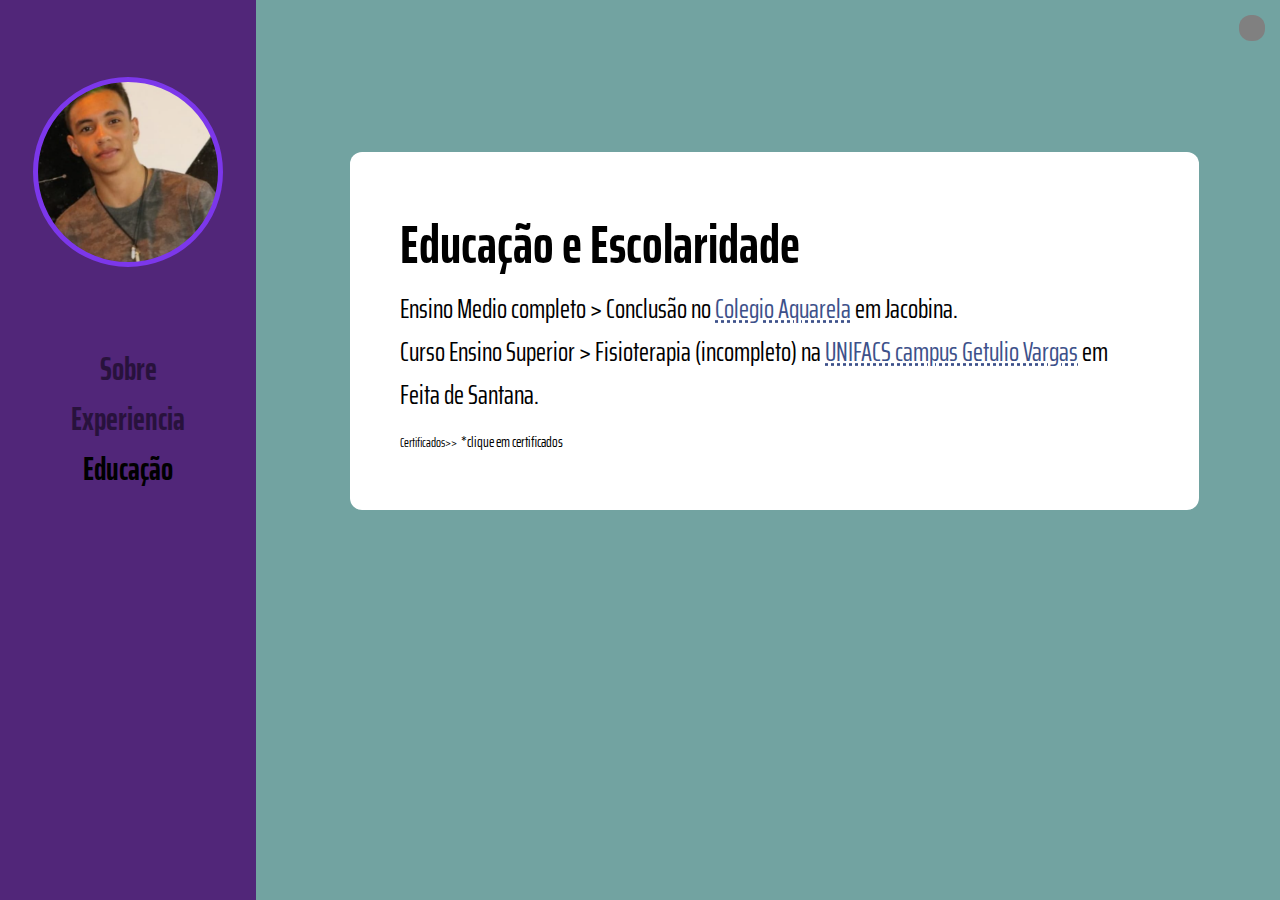
==== src/educação.html @ 2e54c216 "v" ====
<!DOCTYPE html>
<html lang="pt-br">

<head>
    <meta charset="UTF-8">
    <meta http-equiv="X-UA-Compatible" content="IE=edge">
    <meta name="viewport" content="width=device-width, initial-scale=1.0">
    <meta name="description" content="curriculo">
    <meta name="keywords" content="HTML, CSS, JavaScript, Curriculo">
    <meta name="author" content="João Bonifácio">
    <link rel="shortcut icon" href="../img/ico.ico">
    <link rel="stylesheet" href="../css/curriculo.css">
    <link href="https://fonts.googleapis.com/css2?family=Saira+Extra+Condensed:wght@400;500;700&display=swap" rel="stylesheet">
    <title>Curriculo</title>
    <script src="../js/curriculo.js"></script>
</head>

<body onload="carregar()">
    <div class="content">
        <main>
            <div class="main_desktop">
                <!--<h1>Curriculo</h1>-->
                <div class="author1">
                    <div class="author"></div>
                </div>
                <div class="menu">
                    <ul>
                        <li>
                            <h1><a href="../sobre.html">Sobre<br></a></h1>
                        </li>
                        <li>
                            <h1><a href="../src/experiencia.html">Experiencia<br></a></h1>
                        </li>
                        <li>
                            <h1><a class="selected" href="#">Educação<br></a></h1>
                        </li>
                    </ul>
                </div>
            </div>
            <div class="main_mobile">
                <div class="author1">
                    <div class="author"></div>
                </div>
                <div class="menu_mobile">
                    <ul>
                        <li>
                            <h1><a href="../sobre.html">Sobre<br></a></h1>
                        </li>
                        <li>
                            <h1><a href="../src/experiencia.html">Experiencia<br></a></h1>
                        </li>
                        <li>
                            <h1><a class="selected" href="#">Educação<br></a></h1>
                        </li>
                    </ul>
                </div>
            </div>
        </main>
        <aside id="aside">
            <section class="aside1" id="aside1">
                <h1>Educação e Escolaridade</h1>
                <p>Ensino Medio completo > Conclusão no
                    <a href="https://www.google.com/search?gs_ssp=eJzj4tZP1zcsybIwNYgvNGC0UjGoMDdLTjNOMklMNU4ySk0ztDKosDA1SjQxtUhKSUoxM06zNPSSTM7PSU3PzFdILCxNLErNSVTISkzOT8rMSwQAf_EYZg&q=colegio+aquarela+jacobina&oq=colegio+aquarela+&aqs=chrome.1.69i57j46i175i199l2j0j46i175i199j0l2j46i175i199l2.9462j0j7&sourceid=chrome&ie=UTF-8"
                        class="contact">
                        <abbr title="Endereço: R. Margem Rio do Ouro, 418 - Leader, Jacobina - BA, 44700-000">Colegio Aquarela</abbr>
                    </a>em Jacobina.
                </p>
                <p>Curso Ensino Superior > Fisioterapia (incompleto) na
                    <a href="https://www.google.com/search?q=unifacs+campus+getulio+vargas&sxsrf=ALeKk01ZlViH6VKGLJoyCCaq-GW4dwzM7g%3A1626895399426&ei=J3T4YMy9GYDY1sQP1KmC4As&gs_ssp=eJzj4tVP1zc0TDaxNEwpziszYLRSMagwNzQxNrc0tDQwNDQwTrO0AoqkGhqbmZgZmSRamKUZGKV4yZbmZaYlJhcrJCfmFpQWK6SnlpTmZOYrlCUWpScWAwC-yRkI&oq=unifacs+campus+ge&gs_lcp=[base64]&sclient=gws-wiz"
                        class="contact">
                        <abbr title="Endereço: Av. Getúlio Vargas, 2.734 - Parque Getúlio Vargas, Feira de Santana - BA, 44075-525">UNIFACS campus Getulio Vargas</abbr>
                    </a> em Feita de Santana.</p>
                <button class="cursos" onclick="cursos()" onmouseleave="cursos1()">Certificados>></button>
                <span id="cursos1">*clique em certificados</span>
                <div>
                    <p id="cursos"></p>
                </div>
            </section>
            <div class="pop">
                <h1>Certificados</h1>
                <p></p>
            </div>
            <div id="hora"></div>
        </aside>
    </div>
    <div class="clear "></div>
</body>

</html>
---- css/curriculo.css ----
* {
    margin: 0;
    padding: 0;
    box-sizing: border-box;
    font-family: 'Saira Extra Condensed', sans-serif;
}

html,
body {
    height: 100%;
    width: 100%;
}

.content {
    display: flex;
    height: 100%;
    width: 100%;
}

.clear {
    clear: both;
}


/*parte esquerda*/

.main_desktop {
    position: fixed;
    background-color: #512679;
    width: 20%;
    height: 100%;
}

.author1 {
    position: center;
    text-align: center;
    padding: 0;
    width: 190px;
    height: 190px;
    margin: 0 auto;
    margin-top: 30%;
    margin-bottom: 30%;
}

.author {
    background-image: url(../img/me.png);
    background-position: left center;
    background-size: cover;
    position: center;
    height: 100%;
    width: 100%;
    border-radius: 50%;
    border: 5px solid rgb(124, 55, 235);
}

.menu a {
    text-decoration: none;
    color: black;
    opacity: 0.5;
}

a.selected {
    opacity: 1;
}

.menu a:hover {
    opacity: 1;
    color: rgb(124, 55, 235);
}

.main_desktop h1 {
    text-align: center;
}


/*parte direita*/

aside {
    position: fixed;
    height: 100%;
    padding-left: 1%;
    left: 20%;
    width: 80%;
    background-color: rgb(114, 163, 161);
}

.aside1 {
    background-color: white;
    border-radius: 12px;
    margin: 15% 8%;
    font-size: 27px;
    padding: 5%;
    width: auto;
}

.contact {
    color: #3d518a;
    text-decoration: none;
}

.append {
    font-size: 17px;
}

.pop {
    display: none;
    background-color: white;
    border-radius: 12px;
    margin: -12% 8%;
    font-size: 27px;
    padding: 5%;
    width: auto;
}

#hora {
    position: absolute;
    top: 15px;
    right: 15px;
    background-color: grey;
    border-radius: 12px;
    padding: 13px;
}

.cursos {
    border-style: none;
    cursor: pointer;
    background-color: white;
}

#cursos1 {
    font-size: 15px;
}


/*telas menores*/

@media screen and (max-width: 1000px) {
    aside {
        overflow: scroll;
        height: 100%;
        padding-bottom: 200px;
    }
    .main_mobile {
        display: none;
    }
    .main_mobile {
        height: 110px;
        display: block;
        position: fixed;
        width: 100%;
        background-color: #512679;
    }
    .menu_mobile a {
        text-decoration: none;
        color: black;
        opacity: 0.5;
    }
    .menu_mobile a:hover {
        opacity: 1;
        color: rgb(124, 55, 235);
    }
    .main_desktop {
        display: none;
    }
    .author1 {
        display: inline-block;
        margin: 5px;
        margin-right: 30px;
        width: 100px;
        height: 100px;
    }
    .menu_mobile {
        position: absolute;
        display: inline-block;
    }
    .menu_mobile li {
        display: inline-block;
        padding: 35px 20px;
    }
    .menu_mobile h1 {
        font-size: 25px;
    }
    aside {
        position: fixed;
        height: 100%;
        width: 100%;
        top: 110px;
        margin-left: -20%;
        background-color: rgb(114, 163, 161);
    }
    a.selected {
        opacity: 1;
    }
}
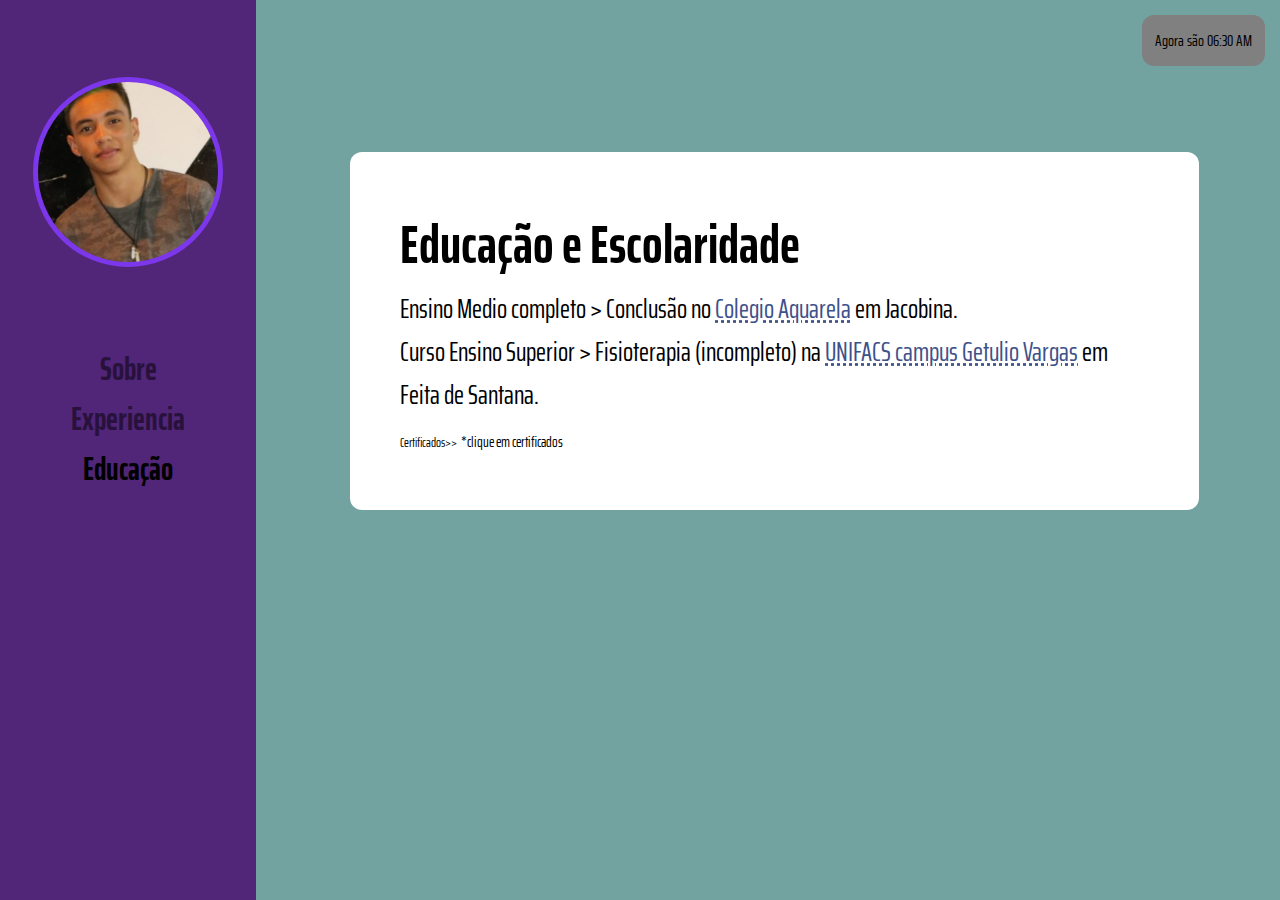
==== commit 642b7cb3: "index" ====
--- a/src/educação.html
+++ b/src/educação.html
@@ -26,7 +26,7 @@
                 <div class="menu">
                     <ul>
                         <li>
-                            <h1><a href="../sobre.html">Sobre<br></a></h1>
+                            <h1><a href="../index.html">Sobre<br></a></h1>
                         </li>
                         <li>
                             <h1><a href="../src/experiencia.html">Experiencia<br></a></h1>
@@ -44,7 +44,7 @@
                 <div class="menu_mobile">
                     <ul>
                         <li>
-                            <h1><a href="../sobre.html">Sobre<br></a></h1>
+                            <h1><a href="../index.html">Sobre<br></a></h1>
                         </li>
                         <li>
                             <h1><a href="../src/experiencia.html">Experiencia<br></a></h1>
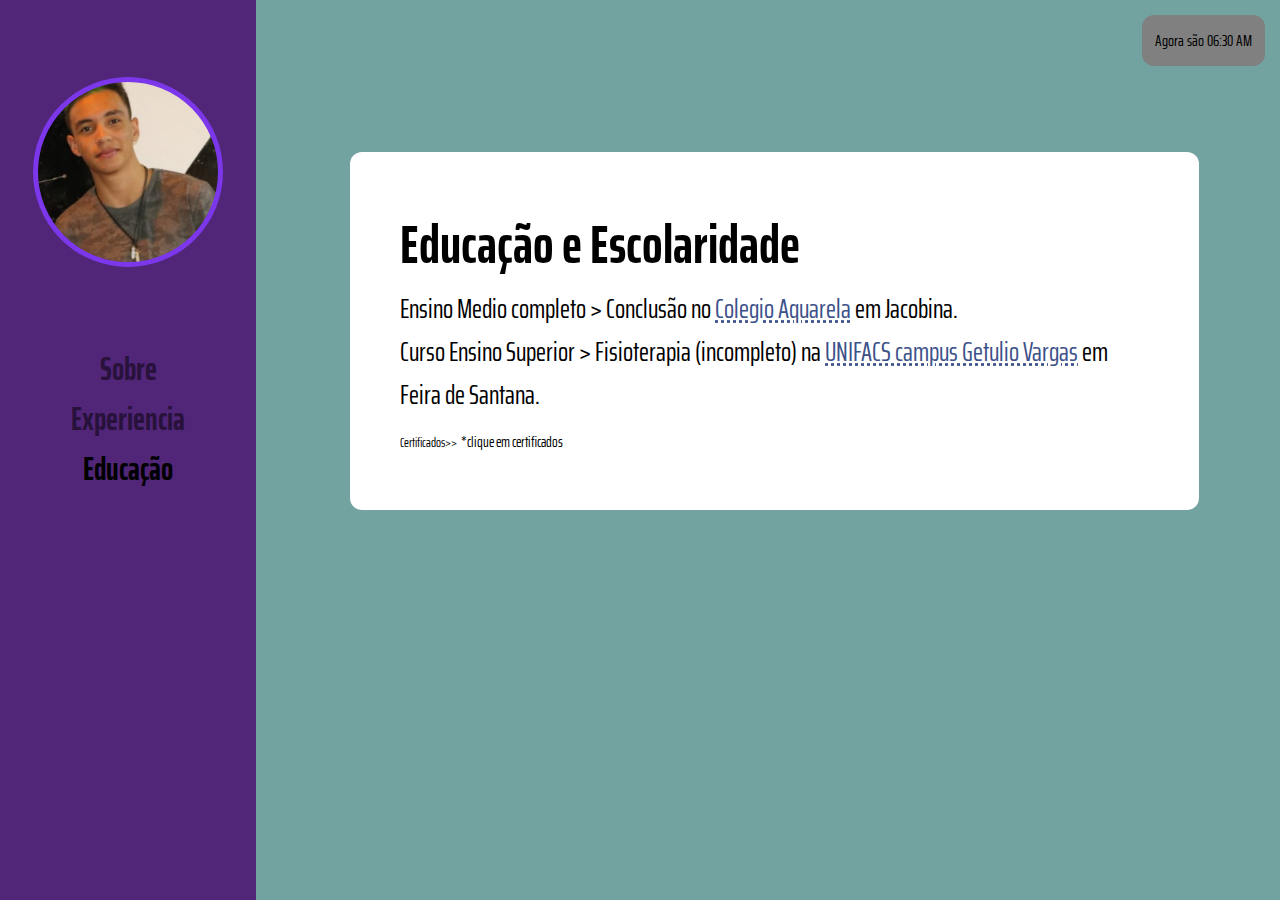
==== commit ee57f5d9: "correção" ====
--- a/src/educação.html
+++ b/src/educação.html
@@ -69,7 +69,7 @@
                     <a href="https://www.google.com/search?q=unifacs+campus+getulio+vargas&sxsrf=ALeKk01ZlViH6VKGLJoyCCaq-GW4dwzM7g%3A1626895399426&ei=J3T4YMy9GYDY1sQP1KmC4As&gs_ssp=eJzj4tVP1zc0TDaxNEwpziszYLRSMagwNzQxNrc0tDQwNDQwTrO0AoqkGhqbmZgZmSRamKUZGKV4yZbmZaYlJhcrJCfmFpQWK6SnlpTmZOYrlCUWpScWAwC-yRkI&oq=unifacs+campus+ge&gs_lcp=[base64]&sclient=gws-wiz"
                         class="contact">
                         <abbr title="Endereço: Av. Getúlio Vargas, 2.734 - Parque Getúlio Vargas, Feira de Santana - BA, 44075-525">UNIFACS campus Getulio Vargas</abbr>
-                    </a> em Feita de Santana.</p>
+                    </a> em Feira de Santana.</p>
                 <button class="cursos" onclick="cursos()" onmouseleave="cursos1()">Certificados>></button>
                 <span id="cursos1">*clique em certificados</span>
                 <div>
--- a/css/curriculo.css
+++ b/css/curriculo.css
@@ -165,7 +165,7 @@
     .author1 {
         display: inline-block;
         margin: 5px;
-        margin-right: 30px;
+        margin-right: 20px;
         width: 100px;
         height: 100px;
     }
@@ -175,7 +175,8 @@
     }
     .menu_mobile li {
         display: inline-block;
-        padding: 35px 20px;
+        padding: 35px 5px;
+        margin-left: -6px;
     }
     .menu_mobile h1 {
         font-size: 25px;
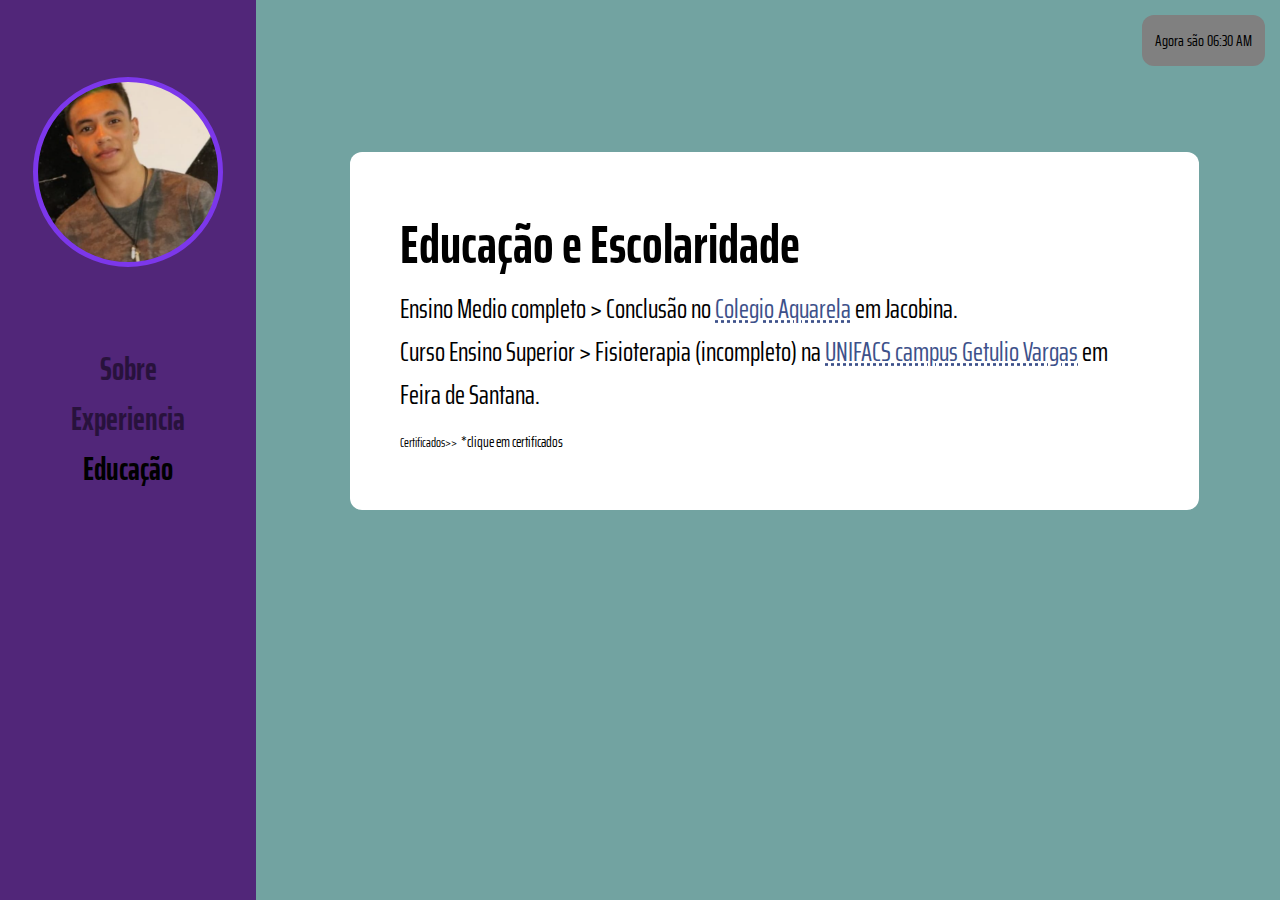
==== commit 9c483754: "index" ====
--- a/src/educação.html
+++ b/src/educação.html
@@ -44,7 +44,7 @@
                 <div class="menu_mobile">
                     <ul>
                         <li>
-                            <h1><a href="../index.html">Sobre<br></a></h1>
+                            <h1><a href="../">Sobre<br></a></h1>
                         </li>
                         <li>
                             <h1><a href="../src/experiencia.html">Experiencia<br></a></h1>
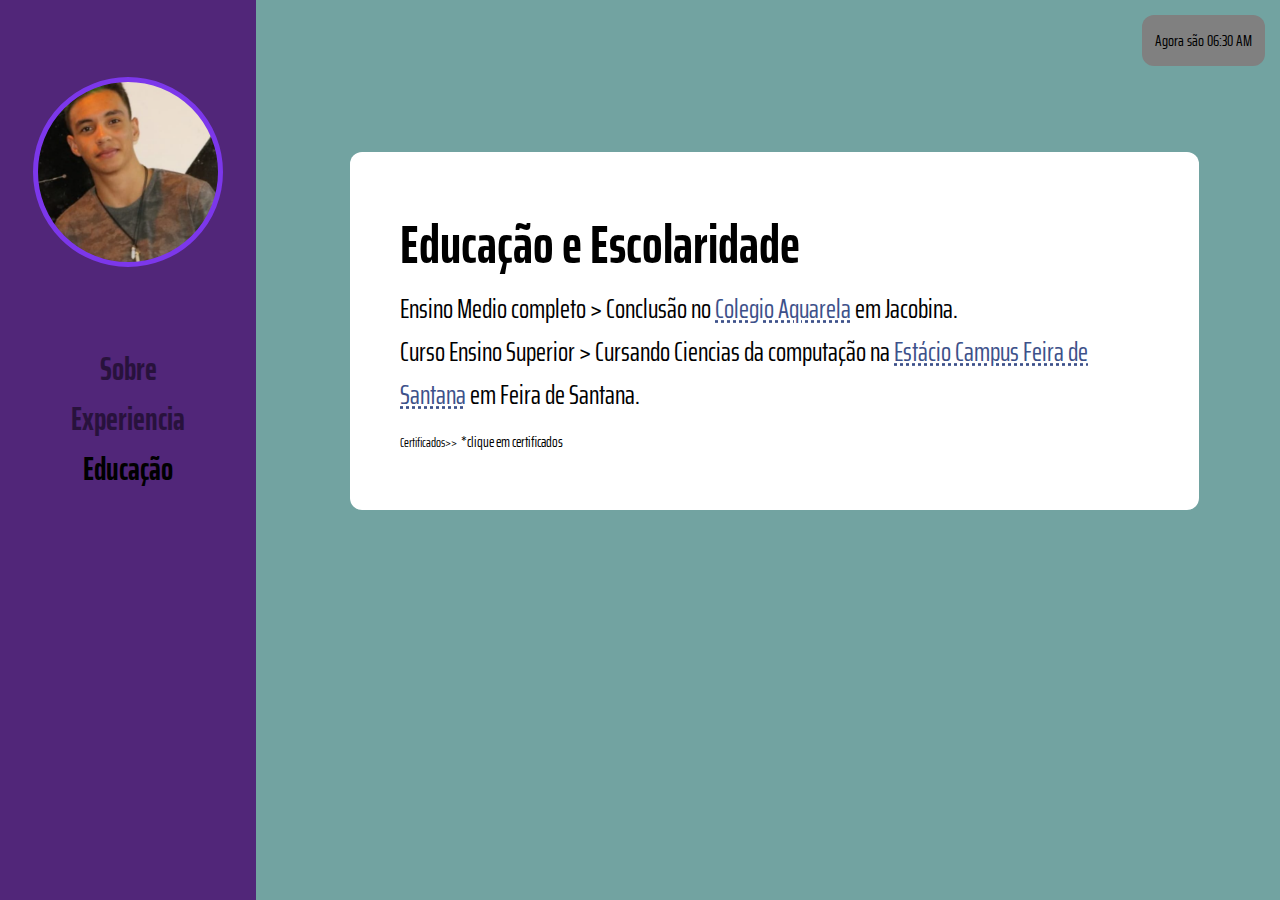
==== commit 46f7b77f: "facul" ====
--- a/src/educação.html
+++ b/src/educação.html
@@ -65,10 +65,10 @@
                         <abbr title="Endereço: R. Margem Rio do Ouro, 418 - Leader, Jacobina - BA, 44700-000">Colegio Aquarela</abbr>
                     </a>em Jacobina.
                 </p>
-                <p>Curso Ensino Superior > Fisioterapia (incompleto) na
-                    <a href="https://www.google.com/search?q=unifacs+campus+getulio+vargas&sxsrf=ALeKk01ZlViH6VKGLJoyCCaq-GW4dwzM7g%3A1626895399426&ei=J3T4YMy9GYDY1sQP1KmC4As&gs_ssp=eJzj4tVP1zc0TDaxNEwpziszYLRSMagwNzQxNrc0tDQwNDQwTrO0AoqkGhqbmZgZmSRamKUZGKV4yZbmZaYlJhcrJCfmFpQWK6SnlpTmZOYrlCUWpScWAwC-yRkI&oq=unifacs+campus+ge&gs_lcp=[base64]&sclient=gws-wiz"
+                <p>Curso Ensino Superior > Cursando Ciencias da computação na
+                    <a href="https://www.google.com/search?q=estacio+feira+de+santana+santa+monica&sxsrf=AOaemvJQu-AJpJ5G1PjEeQ8hJ8VXT6lWyw%3A1634499205985&ei=hXpsYa-yO__L1sQPw8iwqA8&gs_ssp=eJwlxUEOQDAQBdDYcokuWOuoIdMjuMVP25FGVIKE41t4m1c3_drTExzpdtrKt_adaXTzxKQQOInevqLKPEl0QRhMw9Kl60bIh9GUT5iYzIVyo-Df7EfJAR-XGhvz&oq=estacio+feira+de+santana+santa+monica&gs_lcp=[base64]&sclient=gws-wiz"
                         class="contact">
-                        <abbr title="Endereço: Av. Getúlio Vargas, 2.734 - Parque Getúlio Vargas, Feira de Santana - BA, 44075-525">UNIFACS campus Getulio Vargas</abbr>
+                        <abbr title="Endereço: 3.347, Av. Getúlio Vargas, 3347 - Santa Monica, Feira de Santana - BA, 44077-005">Estácio Campus Feira de Santana</abbr>
                     </a> em Feira de Santana.</p>
                 <button class="cursos" onclick="cursos()" onmouseleave="cursos1()">Certificados>></button>
                 <span id="cursos1">*clique em certificados</span>
